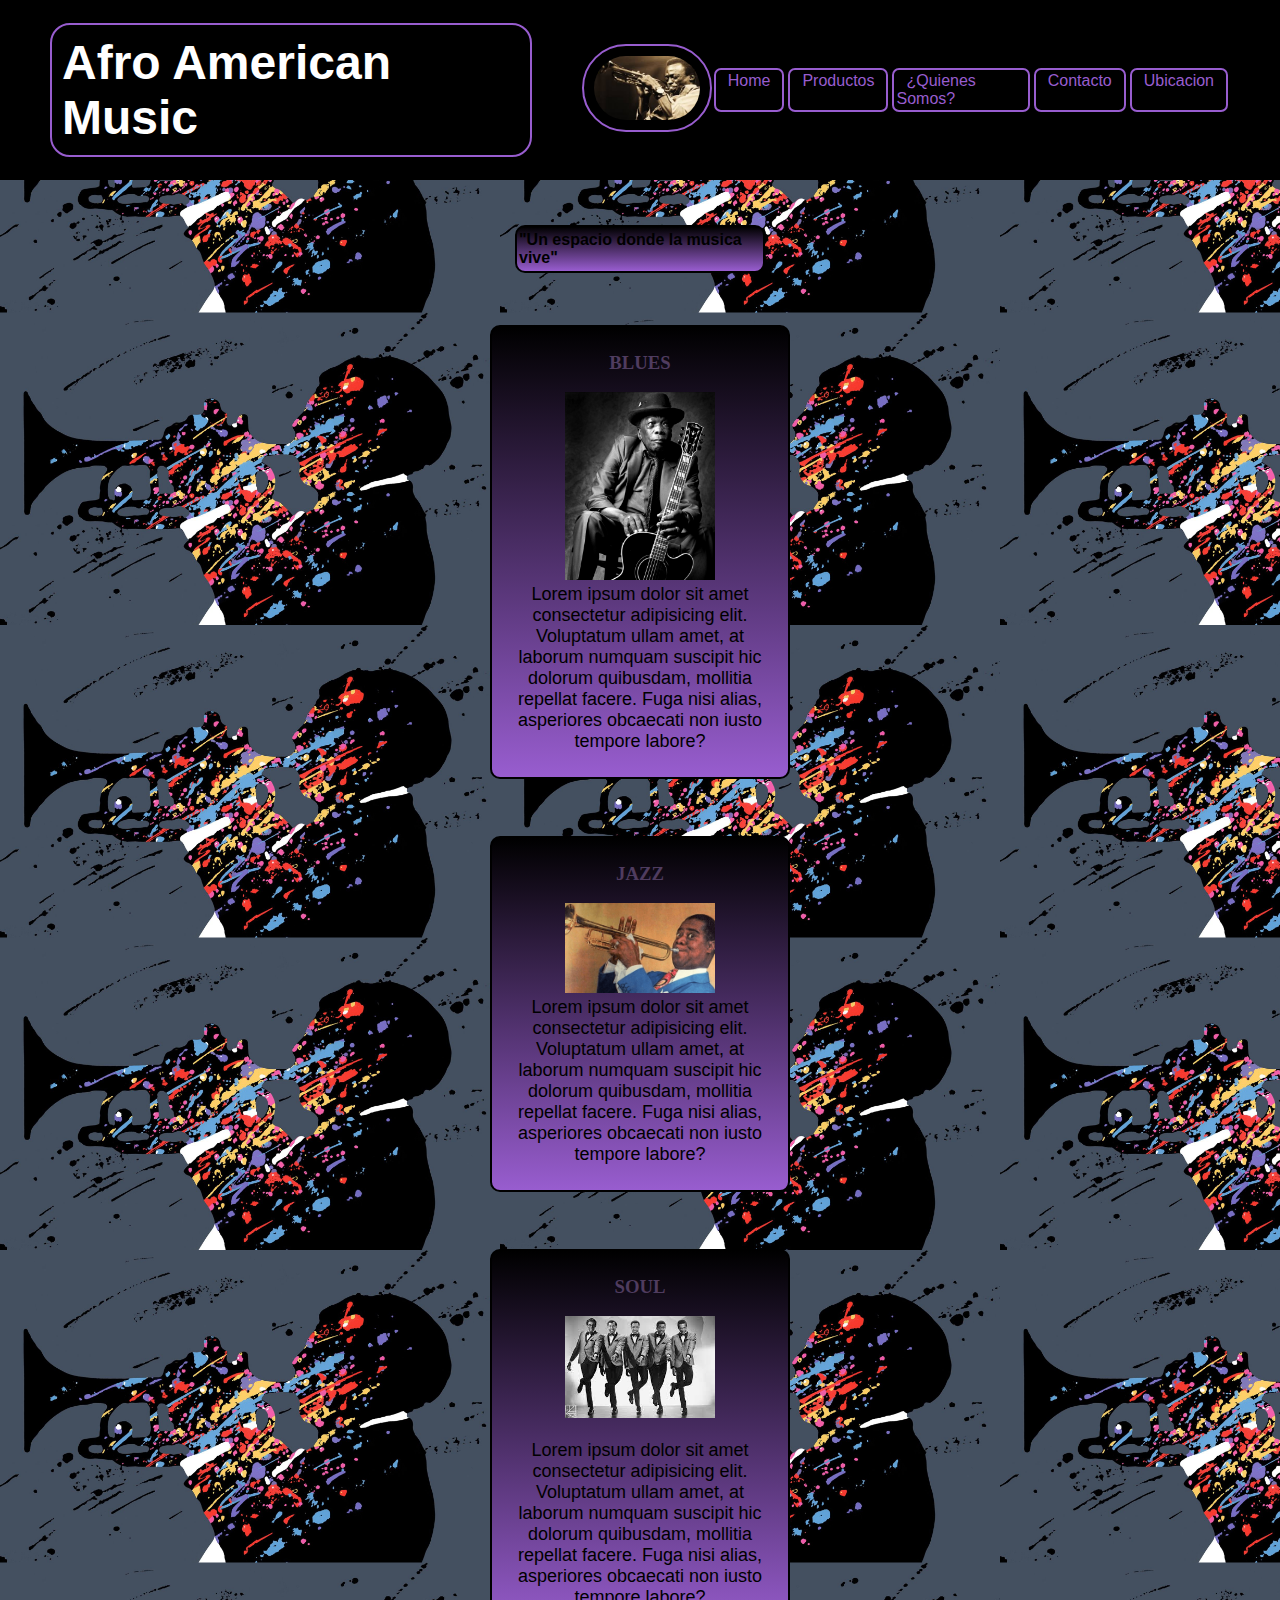
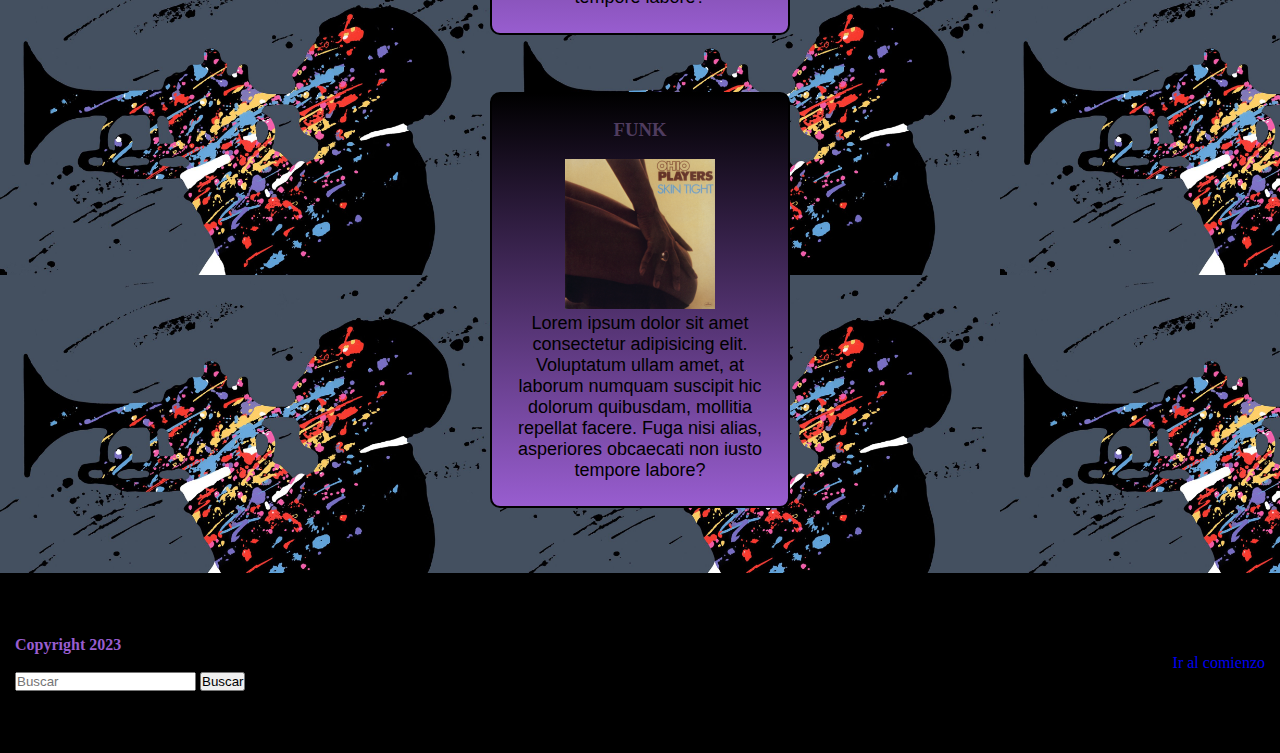
==== index.html @ a35d339f "2da-entrega" ====
<!DOCTYPE html>
<html lang="en">
<head>
    <meta charset="UTF-8">
    <meta http-equiv="X-UA-Compatible" content="IE=edge">
    <meta name="viewport" content="width=device-width, initial-scale=1.0">
	<link rel="stylesheet" href="https://cdnjs.cloudflare.com/ajax/libs/animate.css/4.1.1/animate.min.css"/>
    <link rel="stylesheet" href="./estilos/estilos.css">
    <title>MUSIC & MORE</title>
</head>

<body class="grilla" id="arriba">
    <header>
		<h1 class="logo">Afro American Music</h1>


        <div>
            <img class="miles" src="img/milesdavis.jpg">
        </div>


		<nav class="navegador">
			<ul>
				<li><a href="index.html">Home</a></li>
				<li><a href="./pages/productos.html">Productos</a></li>
				<li><a href="./pages/quienessomos.html">¿Quienes Somos?</a></li>
				<li><a href="./pages/contacto.html">Contacto</a></li>
				<li><a href="./pages/ubicacion.html">Ubicacion</a></li>
			</ul>
			
		</nav>
    </header>
    
    <main>
        <h2>"Un espacio donde la musica vive"</h2>
		<article class="article" >
			<ul class="generos animate__heartBeat">
				<li class="generos__gen"><h3>BLUES</h3>
					<br>
					<img src="img/hook.png" alt="hook">
					<p>
				    Lorem ipsum dolor sit amet consectetur adipisicing elit. Voluptatum ullam amet, 
					at laborum numquam suscipit hic dolorum quibusdam, mollitia repellat facere. Fuga nisi alias, asperiores obcaecati non iusto tempore labore?</p>
				</li>
				<li class="generos__gen"><h3>JAZZ</h3>
					<br>
					<img src="img/louis1.png" alt="louis1">
					
					<p>
						Lorem ipsum dolor sit amet consectetur adipisicing elit. Voluptatum ullam amet, 
					at laborum numquam suscipit hic dolorum quibusdam, mollitia repellat facere. Fuga nisi alias, asperiores obcaecati non iusto tempore labore?
					</p>
				</li>
				<li class="generos__gen"><h3>SOUL</h3>
					<br>
					<img  src="img/temptations.jpg" alt="milesdavis"></br>
					</br>
					<p>
						Lorem ipsum dolor sit amet consectetur adipisicing elit. Voluptatum ullam amet, 
					at laborum numquam suscipit hic dolorum quibusdam, mollitia repellat facere. Fuga nisi alias, asperiores obcaecati non iusto tempore labore?
					</p>
				</li>
				<li class="generos__gen"><h3>FUNK</h3>
                <br>
				<img src="img/ohio.png" alt="milesdavis">
				
				<p>
					Lorem ipsum dolor sit amet consectetur adipisicing elit. Voluptatum ullam amet, 
				at laborum numquam suscipit hic dolorum quibusdam, mollitia repellat facere. Fuga nisi alias, asperiores obcaecati non iusto tempore labore?
				</p>
				</li>

			</ul>
			
		</article>
    </main>



    <footer class="footer">
        <div>
            <h4 class="copyright">Copyright 2023</h4>
            <br>
            <form class="buscador">
                <input class="form-search" type="search" placeholder="Buscar">
                <button class="button-search" type="submit">Buscar</button>
            </form>
        </div>
		
		<a href="#arriba"  >Ir al comienzo</h4>
			
    </footer>

    
</body>
</html>
---- estilos/estilos.css ----
* {
    margin: 0;
    padding: 0;
    box-sizing: border-box;
}

body {
    background-image: url(../img/jazzwallpaper.jpg);
    background-size: 500px;
    height: 100vh;
    width: 100vw;
}

.grilla {
    width: 100%;
    height: 100vh;
    display: grid;
    grid-template-columns: 1fr;
    grid-template-rows: 0.5fr 3fr 0.5fr;
    grid-template-areas: 
        "header"
        "main"
        "footer"
        ;
    grid-row-gap: 10px;
}


/** header **/


header {
    background-color: black;
    grid-area: header;
    display: flex;
    justify-content: space-between;
    align-items: center;
    height: 20vh;
    padding: 0 50px;
}



ul  {
    display: flex;      
}

ul li a{
    padding: 0 10px;
    text-decoration: none;
    list-style: none;
    color: rgb(152, 93, 207);
    font-family: 'Franklin Gothic Medium', 'Arial Narrow', Arial, sans-serif;
    font-weight: 00;

}

ul li {
    list-style: none;
    border: 2px solid rgb(152, 93, 207);
    border-radius: 7px;
    margin: 2px;
    padding: 2px;
}

.logo {
    font-family: 'Franklin Gothic Medium', 'Arial Narrow', Arial, sans-serif;
    font-size: 3em;
    color:  white;
    border: 2px solid rgb(152, 93, 207);
    border-radius: 20px;
    padding: 10px;
}

.miles {
    width: 130px;
    border: 2px solid rgb(152, 93, 207);
    border-radius: 45px ;
    padding: 10px;
    margin-left: 50px;
}



/** Section **/

main {
    grid-area: main;
    display: flex;
    flex-direction: column;
    align-items: center;
}

h2 {
    margin-bottom: 50px;
    background-image: linear-gradient(black, rgb(152, 93, 207));

    font-size: 16px;
    font-family:'Franklin Gothic Medium', 'Arial Narrow', Arial, sans-serif;
    background-color: blueviolet;
    border: 2px solid black;
    border-radius: 10px;
    width: 250px;
    margin-top: 35px;
    padding: 4px 2px;
  

}

section article ul li br p {
    border-bottom: 3px solid black;
    padding-bottom: 10px;
    
}

.generos {
    display: flex;
    flex-direction: column;
    align-items: center;
    
}

img {
    width: 150px;
}

.generos li {
    background-color: rgb(152, 93, 207);
    border: 2px solid;
    border-radius: 10px;
    cursor: pointer;
    transition: all 0.3s ease;
    padding: 25px;
    background-image: linear-gradient(black, rgb(152, 93, 207));

}

.generos__gen {
    text-align: center;
    margin-bottom: 55px;
    width: 300px;
    
}

.generos li:hover {
    box-shadow: 0 0.4rem 0.4rem black;
}

li p {
    font-family: Verdana, Geneva, Tahoma, sans-serif;
    font-size: 18px;
}

.hooker {
    width: 150px;
}

h3 {
    color: rgb(79, 60, 95);
}


/** footer**/

footer {
    background-color: rgb(0, 0, 0);
    grid-area: footer;
    color: rgb(152, 93, 207);
    height: 20vh;
    display: flex;
    justify-content: space-between;
    align-items: center;
    padding: 0 15px;
    /* margin-right: 15px; */
}

footer a {
    text-decoration: none;
}

/* Productos */

section  {
    display: flex;
    flex-direction: column;
    align-items: center;
}

section h2  {
    display: flex;
    flex-direction: column;
    align-items: center;
}

/* ¿Quienes somos? */

.section-article{
    width: 100vw;
}

.articlesection {
    display: flex;
    flex-direction: column;
    align-items: center;
    width: 100%;
}

.articlesection .h2-quienessomos {
    display: flex;
    flex-direction: column;
    align-items: center;
    padding: 10px;

}

.jamesimg {
    display: flex;
    flex-direction: column;
    align-items: center;
    padding: 10px;
    font-size: 20px;
}

/** Contacto **/

.contacto {
    height: 100vh;
}

fieldset {
    background-color: rgb(139, 102, 118);
    width: 20%;
    margin-top: 50px;
    border-radius: 10px;
    
    
    
}

fieldset {
    display: flex;
    flex-direction: column;
    justify-content: center;

    padding-block-start: 0.35em;
    padding-inline-start: 0.75em;
    padding-inline-end: 0.75em;
    padding-block-end: 0.625em;
    min-inline-size: min-content;
    border-width: 2px;
    border-style: groove;
    border-color: rgb(19, 18, 18);
    border-image: initial;
    margin: 15px;
    margin-left: 540px;
    height: 390px;
}

.leyenda {
    color: blueviolet;
    background-color: black;
    border: 2px solid black;
    font-family: 'Franklin Gothic Medium', 'Arial Narrow', Arial, sans-serif;
}

leyend a {
    color:black
}

.nombre {
    padding-bottom: 10px;
    padding-top: 5px;
}

.apellido {
    padding-top: 1px;
    padding-bottom: 10px;
}

/* Ubicacion*/

.mapa{
    margin: 15px 0 15px 0;
    display: flex;
    justify-content: center;
}





/* Desktop First */


@media (max-width: 1200px) {
    .logo {
        font-size: 2.2rem;
    }
}
@media (max-width: 1024px) {
    .logo {
        font-size: 1.5rem;
    }
}

@media (max-width: 600px) {

    body {
        height: 100vh;
    }

    .grilla {
        width: 100%;
        height: 100vh;
        display: grid;
        grid-template-columns: 1fr;
        grid-template-rows: 0.5fr 3fr 0.5fr;
        grid-template-areas: 
            "header"
            "main"
            "footer"
            ;
        grid-row-gap: 10px;

        header {
            grid-area: header;
            height: 20vh;
        }
        main {
            grid-area: main;
            height: 60vh;
        }
        footer {
            grid-area: footer;
            height: 20vh;
        }
        
    }

    .mapa{
        width: 400px;
    display: flex;
    justify-content: center;
    }

header {
    height: 300px;
    display: grid;
    grid-template-columns: 1fr;
    grid-template-rows: 0.5fr 3fr 0.5fr;
    grid-template-areas: 
        "titulo"
        "imgmiles"
        "navegador"
        ;
    grid-row-gap: 10px; 
}

.logo {
    grid-area: titulo;
    padding-left: 55px;
    font-size: 2rem;
    margin-top: 10px;
}
.miles {
    grid-area: imgmiles;
    margin-left: 170px;

}
.navegador {
    grid-area: navegador;
    margin-bottom: 15px;
}

main {
    height: 788px;
}

footer {
    margin-top: 1350px;
    height: 100px;
}


}

@media (max-width: 480px) {
    .body {
        background-color: black; 
    }
}
@media (max-width: 320px) {
    .body {
        background-color: black; 
    }
}
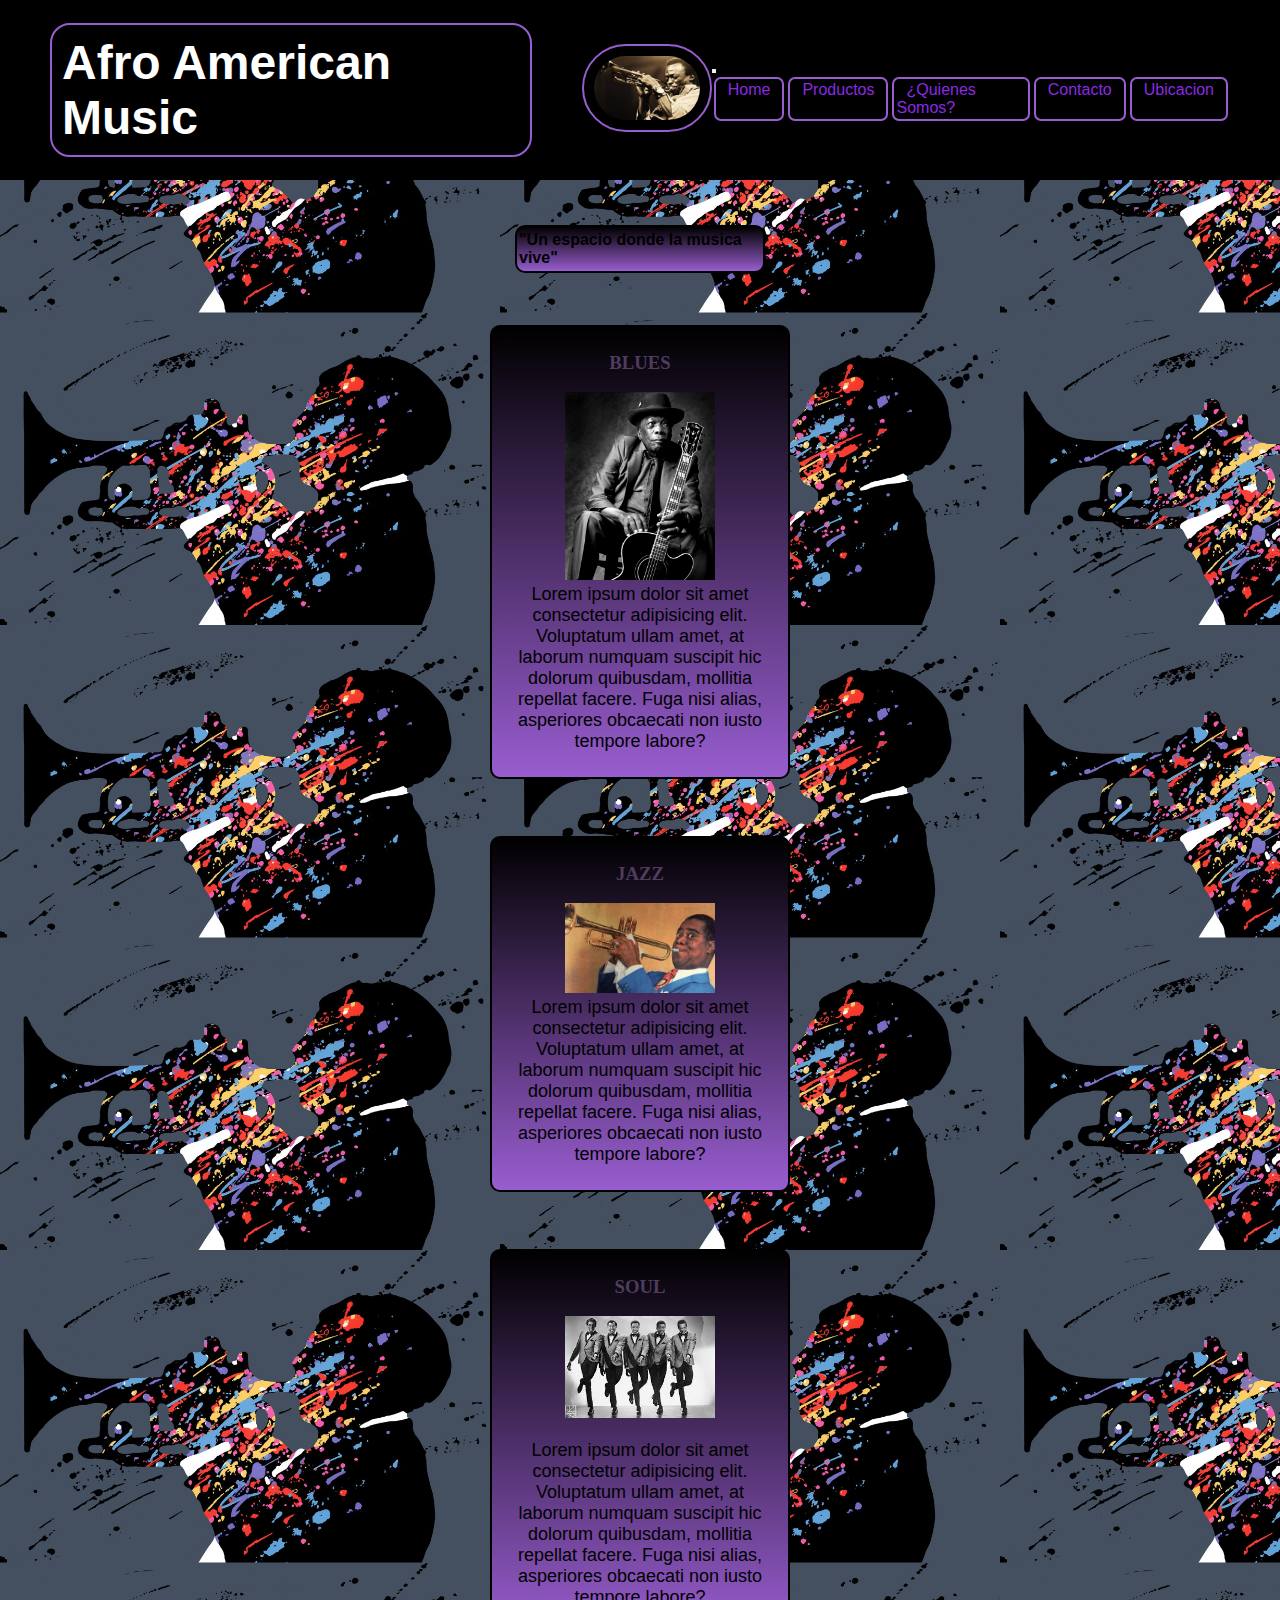
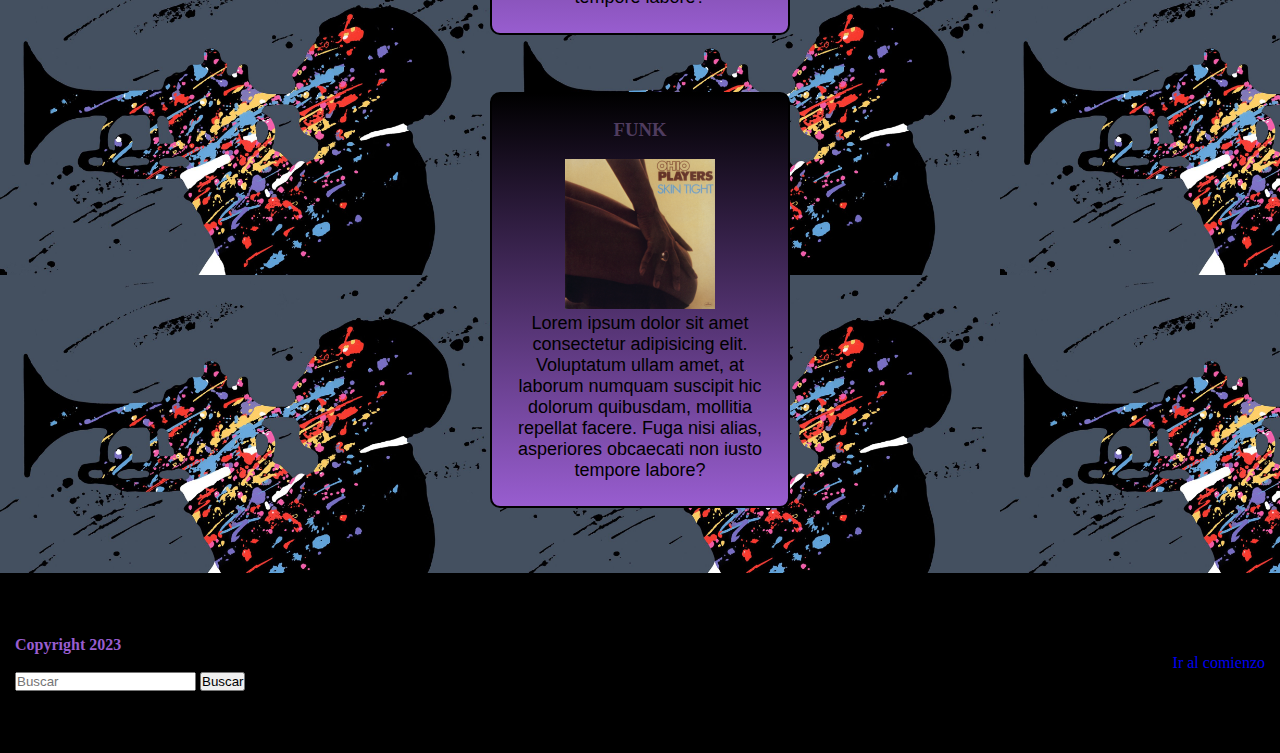
==== commit f81ab9b8: "2daentrega-correccion" ====
--- a/index.html
+++ b/index.html
@@ -5,7 +5,9 @@
     <meta http-equiv="X-UA-Compatible" content="IE=edge">
     <meta name="viewport" content="width=device-width, initial-scale=1.0">
 	<link rel="stylesheet" href="https://cdnjs.cloudflare.com/ajax/libs/animate.css/4.1.1/animate.min.css"/>
-    <link rel="stylesheet" href="./estilos/estilos.css">
+	<link href="https://cdn.jsdelivr.net/npm/bootstrap@5.3.0-alpha3/dist/css/bootstrap.min.css" rel="stylesheet" integrity="sha384-KK94CHFLLe+nY2dmCWGMq91rCGa5gtU4mk92HdvYe+M/SXH301p5ILy+dN9+nJOZ" crossorigin="anonymous">
+
+	<link rel="stylesheet" href="./estilos/estilos.css">
     <title>MUSIC & MORE</title>
 </head>
 
@@ -19,16 +21,37 @@
         </div>
 
 
-		<nav class="navegador">
-			<ul>
-				<li><a href="index.html">Home</a></li>
-				<li><a href="./pages/productos.html">Productos</a></li>
-				<li><a href="./pages/quienessomos.html">¿Quienes Somos?</a></li>
-				<li><a href="./pages/contacto.html">Contacto</a></li>
-				<li><a href="./pages/ubicacion.html">Ubicacion</a></li>
-			</ul>
-			
-		</nav>
+
+
+		<nav class="navbar navbar-expand-lg  bs-body-color">
+			<div class="container-fluid">
+			  <button class="navbar-toggler" type="button" data-bs-toggle="collapse" data-bs-target="#navbarNav" aria-controls="navbarNav" aria-expanded="false" aria-label="Toggle navigation">
+				<span class="navbar-toggler-icon"></span>
+			  </button>
+			  <div class="collapse navbar-collapse" id="navbarNav">
+				<ul class="navbar-nav">
+				  <li class="nav-item">
+					<a class="nav-link " aria-current="page" href="./index.html">Home</a>
+				  </li>
+				  <li class="nav-item">
+					<a class="nav-link" href="./pages/productos.html">Productos</a>
+				  </li>
+				  <li class="nav-item">
+					<a class="nav-link" href="./pages/quienessomos.html">¿Quienes Somos?</a>
+				  </li>
+				  <li class="nav-item">
+					<a class="nav-link " aria-current="page" href="./pages/contacto.html">Contacto</a>
+				  </li>
+				  <li class="nav-item">
+					<a class="nav-link " aria-current="page" href="./pages/ubicacion.html">Ubicacion</a>
+				  </li>
+				</ul>
+			  </div>
+			</div>
+		  </nav> 
+
+
+		
     </header>
     
     <main>
@@ -91,6 +114,7 @@
 			
     </footer>
 
-    
+	<script src="https://cdn.jsdelivr.net/npm/bootstrap@5.3.0-alpha3/dist/js/bootstrap.bundle.min.js" integrity="sha384-ENjdO4Dr2bkBIFxQpeoTz1HIcje39Wm4jDKdf19U8gI4ddQ3GYNS7NTKfAdVQSZe" crossorigin="anonymous"></script>
+
 </body>
 </html>--- a/estilos/estilos.css
+++ b/estilos/estilos.css
@@ -194,10 +194,19 @@
 
 /* ¿Quienes somos? */
 
+
+
 .section-article{
     width: 100vw;
 }
 
+.container-quienes {
+    display: flex;
+    flex-direction: column;
+    justify-content: center;
+    background-color: ;
+}
+
 .articlesection {
     display: flex;
     flex-direction: column;
@@ -219,20 +228,55 @@
     align-items: center;
     padding: 10px;
     font-size: 20px;
+    background-color: rgb(0, 0, 0);
+    border: 2px solid white;
+    margin: 15px;
+    font-weight: bolder;
+    color: blueviolet;
+}
+
+.carousel {
+    margin-bottom: 25px;
+    display: flex;
+    justify-content: center;
+}
+
+.tamaño-imagen {
+    width: 350px;
+    height: 220px;
+    border: 2px solid white;
+
+}
+
+.navbar {
+    background-color: black;
+}
+
+.navbar a {
+    color: blueviolet;
+    background-color: black;
 }
 
 /** Contacto **/
 
 .contacto {
     height: 100vh;
+    
+}
+
+.section-form {
+    display: flex;
+    flex-direction: column;
+    justify-content: center;
+    margin: 20px 0;
 }
 
 fieldset {
     background-color: rgb(139, 102, 118);
-    width: 20%;
+    width: 30%;
     margin-top: 50px;
-    border-radius: 10px;
-    
+    border-radius: 20px;
+
     
     
 }
@@ -241,19 +285,17 @@
     display: flex;
     flex-direction: column;
     justify-content: center;
-
     padding-block-start: 0.35em;
     padding-inline-start: 0.75em;
     padding-inline-end: 0.75em;
-    padding-block-end: 0.625em;
+    padding-block-end: 0.625em; 
     min-inline-size: min-content;
     border-width: 2px;
     border-style: groove;
     border-color: rgb(19, 18, 18);
     border-image: initial;
     margin: 15px;
-    margin-left: 540px;
-    height: 390px;
+   
 }
 
 .leyenda {
@@ -263,21 +305,33 @@
     font-family: 'Franklin Gothic Medium', 'Arial Narrow', Arial, sans-serif;
 }
 
-leyend a {
-    color:black
-}
+
 
 .nombre {
     padding-bottom: 10px;
     padding-top: 5px;
+    padding-left: 8px;
 }
 
 .apellido {
     padding-top: 1px;
     padding-bottom: 10px;
-}
-
-/* Ubicacion*/
+    padding-left: 8px;
+}
+
+.telefono {
+    padding-top: 1px;
+    padding-bottom: 10px;
+    padding-left: 8px;
+}
+
+.texto {
+    padding-top: 1px;
+    padding-bottom: 10px;
+    padding-left: 8px;
+}
+
+/* Ubicacion */
 
 .mapa{
     margin: 15px 0 15px 0;
@@ -338,7 +392,7 @@
     }
 
     .mapa{
-        width: 400px;
+    width: 400px;
     display: flex;
     justify-content: center;
     }
@@ -372,14 +426,6 @@
     margin-bottom: 15px;
 }
 
-main {
-    height: 788px;
-}
-
-footer {
-    margin-top: 1350px;
-    height: 100px;
-}
 
 
 }
@@ -388,11 +434,40 @@
     .body {
         background-color: black; 
     }
+    header {
+        display: flex;
+        flex-direction: column;
+        justify-content: ;
+    }
+    .miles {
+        
+        margin-right: 170px;
+    }
+    .logo {
+        font-size: 30px;
+    }
+
+    footer {
+        display: flex;
+        flex-direction: row;
+        justify-content: center;
+        align-items: center;
+        
+    }
+    .tamaño-imagen {
+        width: 250px;
+        height: 220px;
+    
+    }
 }
 @media (max-width: 320px) {
     .body {
         background-color: black; 
     }
-}
-
-
+
+
+}
+
+
+
+
